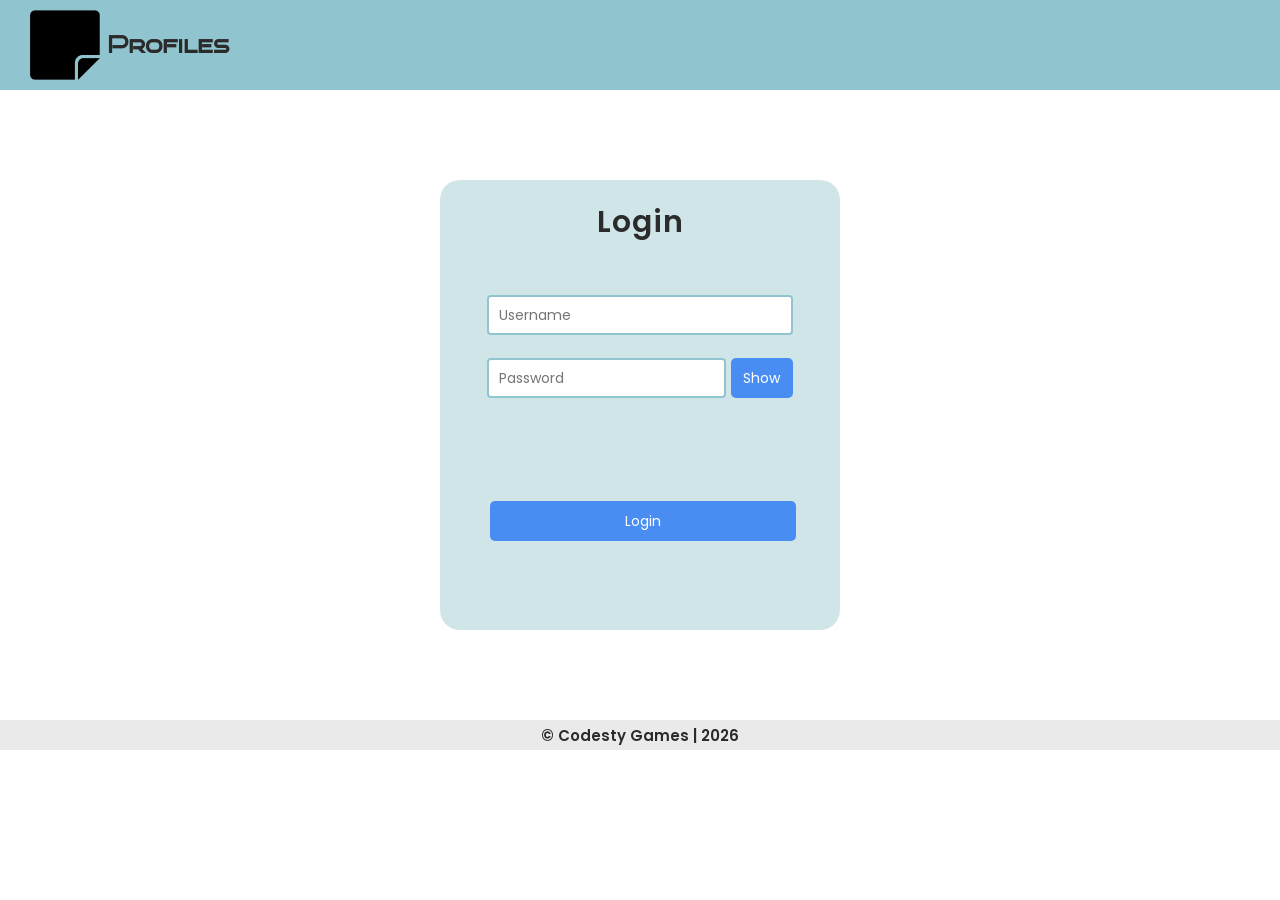
==== index.html @ c5a6ffc6 "All the files copied" ====
<!DOCTYPE html>
<html lang="en">

<head>
	<meta charset="UTF-8" />
	<meta name="viewport" content="width=device-width, initial-scale=1.0" />
	<link rel="shortcut icon" href="./Assets/css/favicon/favicon-32x32.png" type="image/x-icon" />
	<link rel="shortcut icon" href="./Assets/css/favicon/favicon-16x16.png" type="image/x-icon" />
	<link rel="preconnect" href="https://fonts.googleapis.com" />
	<link rel="preconnect" href="https://fonts.gstatic.com" crossorigin />
	<link
		href="https://fonts.googleapis.com/css2?family=Lato:ital,wght@0,100;0,300;0,400;0,700;0,900;1,100;1,300;1,400;1,700;1,900&family=Montserrat:ital,wght@0,100..900;1,100..900&family=Poppins:ital,wght@0,100;0,200;0,300;0,400;0,500;0,600;0,700;0,800;0,900;1,100;1,200;1,300;1,400;1,500;1,600;1,700;1,800;1,900&display=swap"
		rel="stylesheet" />
	<link rel="preconnect" href="https://fonts.googleapis.com" />
	<link rel="preconnect" href="https://fonts.gstatic.com" crossorigin />
	<link href="https://fonts.googleapis.com/css2?family=Bruno+Ace+SC&display=swap" rel="stylesheet" />
	<link rel="stylesheet" href="./Assets/css/styles.css" />
	<script src="./Assets/javascript/components/createElement.js" defer></script>
	<script src="./Assets/javascript/components/loadScript.js" defer></script>
	<script src="./Assets/javascript/components/scripts.js" defer></script>
	<title>Crud Operations in JS</title>
</head>

<body></body>

</html>
---- Assets/css/styles.css ----
* {
  margin: 0;
  padding: 0;
  box-sizing: border-box;
}

html {
  font-size: 62.5%;
}
body {
  scroll-behavior: smooth;
}
:root {
  --primary-font-color: #2b2b2b;
  --sky-blue: #90c5cf;
  --light-grey: #eaeaea;
  --light-sky: #d0e5e8;
  --white-color: #fff;
  --error-color: #a31b1b;
  --btn-green: #31b231;
  --btn-green-hover: #249324;
  --btn-red: #ca2d2d;
  --btn-red-hover: #a31b1b;
  --btn-blue: #498df3;
  --btn-blue-hover: #3170ce;
}
.header {
  width: 100%;
  height: 90px;
  display: flex;
  justify-content: start;
  align-items: center;
  background-color: var(--sky-blue);

  > .navbar {
    display: flex;
    flex-direction: row;
    justify-content: start;
    align-items: center;
    > .logo_container {
      margin-left: 3rem;
      height: 8rem;
      width: 20rem;
      display: flex;
      flex-direction: row;
      justify-content: start;
      align-items: center;
      cursor: pointer;
      > img {
        height: 7rem;
        aspect-ratio: 1;
      }
      > .logo_name {
        font-family: "Bruno Ace SC", sans-serif;
        font-size: 2.3rem;
        margin-left: 0.7rem;
        line-height: 2.4rem;
        color: var(--primary-font-color);
      }
    }
  }
}

/*<<<<<<<<------------- Input section -------------->>>>>>>>>>*/

.data_input_section {
  padding: 4rem 12rem;
  width: 100%;
  flex-direction: row;
  justify-content: center;
  align-items: center;
  display: none;
  > .data_form {
    display: flex;
    flex-direction: row;
    justify-content: center;
    align-items: center;
    column-gap: 1rem;
    width: 100%;
    > .form_profile_picture_container {
      width: 35rem;
      height: 70rem;
      min-width: 35rem;
      background-color: var(--light-sky);
      display: flex;
      flex-direction: column;
      justify-content: space-evenly;
      align-items: center;
      border-radius: 20px;
      -webkit-border-radius: 20px;
      -moz-border-radius: 20px;
      -ms-border-radius: 20px;
      -o-border-radius: 20px;

      > .image_input {
        width: 100%;
        display: flex;
        flex-direction: column;
        justify-content: center;
        align-items: center;
        > input[type="file"] {
          display: none;
        }
        > #img_error {
          font-family: "poppins", sans-serif;
          font-weight: 500;
          font-size: 1.5rem;
          color: var(--error-color);
          display: none;
        }
        > #img_info {
          color: var(--primary-font-color);
          font-family: "poppins", sans-serif;
          font-size: 1.3rem;
          transition: all 0.2s linear;
          -webkit-transition: all 0.2s linear;
          -moz-transition: all 0.2s linear;
          -ms-transition: all 0.2s linear;
          -o-transition: all 0.2s linear;
          opacity: 0;
          background-color: #fff;
          width: 32rem;
          text-align: center;
          border-radius: 1rem;
          -webkit-border-radius: 1rem;
          -moz-border-radius: 1rem;
          -ms-border-radius: 1rem;
          -o-border-radius: 1rem;
          margin-bottom: 1rem;
        }
        > .choose_img_label {
          cursor: pointer;
          background-color: skyblue;
          height: 4rem;
          width: 70%;
          display: flex;
          justify-content: center;
          align-items: center;
          border-radius: 200px;
          -webkit-border-radius: 200px;
          -moz-border-radius: 200px;
          -ms-border-radius: 200px;
          -o-border-radius: 200px;
          color: var(--primary-font-color);
          font-family: "Lato", sans-serif;
          font-size: 2rem;
          font-weight: 500;
          box-shadow: rgba(0, 0, 0, 0.15) 1.95px 1.95px 2.6px;
        }
      }
      > .profile_picture_display_container {
        width: 28rem;
        height: 28rem;
        display: flex;
        justify-content: center;
        align-items: center;
        border-radius: 50%;
        -webkit-border-radius: 50%;
        -moz-border-radius: 50%;
        -ms-border-radius: 50%;
        -o-border-radius: 50%;
        box-shadow: rgba(50, 50, 93, 0.25) 0px 2px 5px -1px,
          rgba(0, 0, 0, 0.3) 0px 1px 3px -1px;
        border: 5px solid var(--sky-blue);
        overflow: hidden;
        > img {
          height: 100%;
          width: 100%;
        }
      }
    }

    > .form_input_content {
      background-color: var(--light-sky);
      border-radius: 20px;
      -webkit-border-radius: 20px;
      -moz-border-radius: 20px;
      -ms-border-radius: 20px;
      -o-border-radius: 20px;
      display: flex;
      flex-direction: column;
      justify-content: space-between;
      align-items: center;
      height: 70rem;
      min-width: calc(100% - 35rem);
      width: calc(100% - 35rem);
      padding: 2rem 4rem;
      > .form_text_content_container {
        margin-top: 2rem;
        width: 100%;
        display: flex;
        flex-direction: row;
        justify-content: space-between;
        column-gap: 4rem;
        > .type_input_container {
          display: flex;
          flex-direction: column;
          width: 60%;
          height: 36rem;
          > .text_form_labels {
            font-family: "poppins", sans-serif;
            font-weight: 400;
            font-size: 2rem;
            color: var(--primary-font-color);
          }
          > .error_msg {
            font-family: "poppins", sans-serif;
            font-weight: 500;
            font-size: 1.5rem;
            color: var(--error-color);
          }
          > .select_user_type {
            display: flex;
            justify-content: center;
            align-items: center;
            width: 30%;
            height: 3rem;
            outline-color: var(--sky-blue);
            border: 2px solid var(--sky-blue);
            font-family: "poppins", sans-serif;
            font-size: 1.4rem;
            padding: 0.4rem 1rem;
            color: var(--primary-font-color);
            margin-bottom: 1.3rem;
            border-radius: 4px;
            -webkit-border-radius: 4px;
            -moz-border-radius: 4px;
            -ms-border-radius: 4px;
            -o-border-radius: 4px;
          }
          > .user_inputs {
            height: 3rem;
            width: 100%;
            outline-color: var(--sky-blue);
            border: 2px solid var(--sky-blue);
            font-family: "poppins", sans-serif;
            font-size: 1.4rem;
            padding: 0.5rem 1rem;
            color: var(--primary-font-color);
            margin-bottom: 1.3rem;
            border-radius: 4px;
            -webkit-border-radius: 4px;
            -moz-border-radius: 4px;
            -ms-border-radius: 4px;
            -o-border-radius: 4px;
          }
        }
        > .type_textArea_container {
          height: 50rem;
          width: calc(100% - 60%);
          display: flex;
          flex-direction: column;
          > .user_bio_input {
            height: 20rem;
            max-height: 20rem;
            width: 100%;
            padding: 1rem 2rem;
            font-family: "poppins", sans-serif;
            font-size: 1.5rem;
            color: var(--primary-font-color);
            font-weight: 500;
            resize: none;
            border-radius: 5px;
            -webkit-border-radius: 5px;
            -moz-border-radius: 5px;
            -ms-border-radius: 5px;
            -o-border-radius: 5px;
            outline-color: var(--sky-blue);
            border: 2px solid var(--sky-blue);
          }
          > .text_form_labels {
            font-family: "poppins", sans-serif;
            font-weight: 400;
            font-size: 2rem;
            color: var(--primary-font-color);
          }
          > .error_msg {
            font-family: "poppins", sans-serif;
            font-weight: 500;
            font-size: 1.5rem;
            color: var(--error-color);
            display: none;
          }
          > .textArea_Info_msg_container {
            width: 100%;
            display: flex;
            justify-content: space-between;
            align-items: center;
            flex-direction: row-reverse;
            > .limit_text {
              display: flex;
              font-family: "poppins", sans-serif;
              font-size: 1.5rem;
              font-weight: 500;
              color: var(--primary-font-color);
            }
            > .limit_exceed_text {
              font-family: "poppins", sans-serif;
              font-size: 1.5rem;
              font-weight: 500;
              color: var(--error-color);
            }
          }
          > .user_type_container {
            margin-top: 1rem;
            width: 100%;
            > .user_type_sub_container {
              width: 100%;
              display: flex;
              flex-direction: column;
              justify-content: space-evenly;
              align-items: start;
              > .choose_user_container {
                display: flex;
                flex-direction: column;
                justify-content: center;
                align-items: start;
                width: 100%;
                > .admin_heading {
                  display: none;
                  font-family: "poppins", sans-serif;
                  font-weight: 400;
                  font-size: 1.7rem;
                  color: var(--primary-font-color);
                  margin-bottom: 1.5rem;
                }
                > .admin_attr_container {
                  width: 100%;
                  display: none;
                  flex-direction: column;
                  > .error_msg {
                    font-family: "poppins", sans-serif;
                    font-weight: 500;
                    font-size: 1.5rem;
                    color: var(--error-color);
                    display: none;
                  }
                  > .admin_label {
                    font-family: "poppins", sans-serif;
                    font-weight: 500;
                    font-size: 1.5rem;
                    color: var(--primary-font-color);
                  }
                  > .admin_input {
                    height: 2.7rem;
                    width: 100%;
                    outline-color: var(--sky-blue);
                    border: 2px solid var(--sky-blue);
                    font-family: "poppins", sans-serif;
                    font-size: 1.4rem;
                    padding: 0.5rem 1rem;
                    color: var(--primary-font-color);
                    margin-bottom: 1.3rem;
                    border-radius: 4px;
                    -webkit-border-radius: 4px;
                    -moz-border-radius: 4px;
                    -ms-border-radius: 4px;
                    -o-border-radius: 4px;
                  }
                }
              }
            }
          }
        }
      }

      > .btns_container {
        width: 100%;
        column-gap: 4rem;
        display: flex;
        flex-direction: row;
        justify-content: center;
        align-items: center;
        margin-bottom: 1rem;
        > .form_btns {
          height: 4rem;
          width: 20%;
          cursor: pointer;
          border-radius: 5px;
          -webkit-border-radius: 5px;
          -moz-border-radius: 5px;
          -ms-border-radius: 5px;
          -o-border-radius: 5px;
          border: none;
          font-family: "poppins", sans-serif;
          font-size: 1.8rem;
          font-weight: 400;
          color: var(--white-color);
          box-shadow: rgba(0, 0, 0, 0.15) 2.4px 2.4px 3.2px;
        }
        > .form_btns:first-child {
          background-color: var(--btn-blue);
          transition: all 0.2s linear;
          -webkit-transition: all 0.2s linear;
          -moz-transition: all 0.2s linear;
          -ms-transition: all 0.2s linear;
          -o-transition: all 0.2s linear;
          &:hover {
            background-color: var(--btn-blue-hover);
          }
        }
        > .form_btns:last-child {
          background-color: var(--btn-green);
          transition: all 0.2s linear;
          -webkit-transition: all 0.2s linear;
          -moz-transition: all 0.2s linear;
          -ms-transition: all 0.2s linear;
          -o-transition: all 0.2s linear;
          &:hover {
            background-color: var(--btn-green-hover);
          }
        }
      }
    }
  }
}
.user_data_section {
  padding: 4rem 12rem;
  width: 100%;
  justify-content: center;
  align-items: center;
  display: none;
  > .user_data_main_container {
    width: 100%;
    display: flex;
    flex-direction: column;
    justify-content: center;
    align-items: center;
    > .user_data_section_heading {
      width: 100%;
      display: flex;
      justify-content: center;
      align-items: center;
      background-color: var(--sky-blue);
      font-family: "poppins", sans-serif;
      font-size: 4rem;
      color: var(--primary-font-color);
    }
    > .user_data_display_container {
      width: 100%;
      display: flex;
      flex-direction: column;
      justify-content: center;
      align-items: center;
      background-color: var(--primary-font-color);
      > .data_headings_container {
        background-color: var(--light-sky);
        width: 100%;
        display: flex;
        flex-direction: row;
        justify-content: space-between;
        > .text_container {
          width: 70%;
          display: flex;
          justify-content: space-evenly;
          align-items: center;
          > .data_heading {
            color: var(--primary-font-color);
            font-family: "poppins", sans-serif;
            font-size: 1.5rem;
            text-align: center;
            padding: 1rem 0;
            border-right: 2px solid var(--primary-font-color);
            text-align: center;
          }
          > .data_heading:not(.data_heading:first-child) {
            width: 30%;
          }
          .data_heading:first-child {
            width: 10%;
          }
        }
        > .actions_container {
          width: 30%;
          display: flex;
          justify-content: center;
          align-items: center;

          > .data_heading {
            color: var(--primary-font-color);
            font-family: "poppins", sans-serif;
            font-size: 1.5rem;
            width: 100%;
            text-align: center;
            padding: 1rem 0;
          }
        }
      }
      .individual_user_data_container {
        position: relative;
        top: 0;
        left: 0;
        background-color: var(--primary-font-color);
        padding-bottom: 0.1rem;
        color: var(--white-color);
        width: 100%;
        display: flex;
        flex-direction: column;
        align-items: center;
        justify-content: flex-start;
        > .empty_msg {
          font-family: "poppins", sans-serif;
          font-size: 2.5rem;
          color: rgb(255, 255, 52);
          display: none;
        }
        > .individual_user_data {
          width: 100%;
          display: flex;
          justify-content: space-between;
          align-items: center;
          > .text_record {
            width: 70%;
            display: flex;
            justify-content: space-evenly;
            align-items: center;

            > .user_profile_data {
              display: flex;
              justify-content: center;
              align-items: center;
              border-right: 2px solid var(--white-color);
              border-bottom: 2px solid var(--white-color);
              color: var(--white-color);
              font-family: "poppins", sans-serif;
              font-size: 1.5rem;
              width: 100%;
              text-align: center;
              padding: 1rem 0;
              max-height: 4rem;
              height: 4rem;
            }
            > .user_profile_data:not(.user_profile_data:first-child) {
              width: 30%;
            }
            > .user_profile_data:first-child {
              > .profile_img_container {
                margin-top: 0.1rem;
                height: 3.6rem;
                aspect-ratio: 1;
                border-radius: 50%;
                background-color: var(--light-sky);
                display: flex;
                justify-content: center;
                align-items: center;
                overflow: hidden;
                -webkit-border-radius: 50%;
                -moz-border-radius: 50%;
                -ms-border-radius: 50%;
                -o-border-radius: 50%;
                > .user_profile_img {
                  max-height: 4rem;
                  height: 4rem;
                  aspect-ratio: 1;
                }
              }
              width: 10%;
            }
          }

          > .profile_btns_container {
            width: 30%;
            display: flex;
            justify-content: space-evenly;
            align-items: center;
            border-bottom: 2px solid var(--white-color);
            max-height: 4rem;
            height: 4rem;
            > .Ops_Buttons {
              display: flex;
              justify-content: center;
              align-items: center;
              height: 3rem;
              width: 8rem;
              border: none;
              color: var(--white-color);
              font-family: "poppins", sans-serif;
              border-radius: 0.5rem;
              -webkit-border-radius: 0.5rem;
              -moz-border-radius: 0.5rem;
              -ms-border-radius: 0.5rem;
              -o-border-radius: 0.5rem;
              cursor: pointer;
              transition: all 0.2s linear;
              -webkit-transition: all 0.2s linear;
              -moz-transition: all 0.2s linear;
              -ms-transition: all 0.2s linear;
              -o-transition: all 0.2s linear;
            }
            > .Ops_Buttons:nth-child(1) {
              background-color: var(--btn-green);
              &:hover {
                background-color: var(--btn-green-hover);
              }
            }
            > .Ops_Buttons:nth-child(2) {
              background-color: var(--btn-blue);
              &:hover {
                background-color: var(--btn-blue-hover);
              }
            }
            > .Ops_Buttons:nth-child(3) {
              background-color: var(--btn-red);
              &:hover {
                background-color: var(--btn-red-hover);
              }
            }
          }
        }
        > .modal_container {
          display: none;
          position: absolute;
          top: 0;
          left: 45rem;
          margin: 2rem 0 4rem;
          width: 40rem;
          background-color: var(--light-sky);
          border-radius: 2rem;
          -webkit-border-radius: 2rem;
          -moz-border-radius: 2rem;
          -ms-border-radius: 2rem;
          -o-border-radius: 2rem;
          > .modal_content_container {
            width: 100%;
            height: 100%;
            display: flex;
            flex-direction: column;
            justify-content: space-between;
            align-items: center;
            > .modal_picture_container {
              width: 100%;
              display: flex;
              justify-content: center;
              align-items: center;
              margin-top: 1rem;
              > .profile_figure_tag {
                height: 10rem;
                width: 10rem;
                background-color: var(--light-sky);
                border-radius: 50%;
                -webkit-border-radius: 50%;
                -moz-border-radius: 50%;
                -ms-border-radius: 50%;
                -o-border-radius: 50%;
                display: flex;
                justify-content: center;
                align-items: center;
                overflow: hidden;
                border: 0.4rem solid var(--sky-blue);
                > img {
                  height: 9rem;
                }
              }
            }
            > .modal_text_content_container {
              width: 100%;
              display: flex;
              flex-direction: column;
              justify-content: flex-start;
              align-items: flex-start;
              padding: 1rem 2rem;
              > .modal_data_headings:not(.modal_data_headings:first-child) {
                margin-top: 1rem;
              }
              > .modal_data_headings {
                font-family: "poppins", sans-serif;
                font-size: 1.7rem;
                color: #0b0668;
                font-weight: 500;
              }
              > .modal_data {
                font-family: "poppins", sans-serif;
                font-size: 1.7rem;
                color: var(--primary-font-color);
                font-weight: 500;
              }
              > .modal_data:last-child {
                background-color: transparent;
                border: none;
                outline-color: transparent;
                width: 100%;
                min-height: 5rem;
                height: 20rem;
                overflow-y: scroll;
                resize: none;
              }
            }
            > .modal_close_btn {
              border: none;
              height: 3rem;
              width: 7rem;
              background-color: var(--btn-red);
              color: var(--white-color);
              font-family: "poppins", sans-serif;
              font-size: 1.7rem;
              font-weight: 500;
              margin-bottom: 1rem;
              border-radius: 0.5rem;
              -webkit-border-radius: 0.5rem;
              -moz-border-radius: 0.5rem;
              -ms-border-radius: 0.5rem;
              -o-border-radius: 0.5rem;
              transition: all 0.2s linear;

              -webkit-transition: all 0.2s linear;
              -moz-transition: all 0.2s linear;
              -ms-transition: all 0.2s linear;
              -o-transition: all 0.2s linear;
              &:hover {
                cursor: pointer;
                background-color: var(--btn-red-hover);
              }
            }
          }
        }
      }
    }
  }
}
/*<<<<<<<<------------- Display section -------------->>>>>>>>>>*/

.footer {
  height: 3rem;
  width: 100%;
  background-color: var(--light-grey);
  display: flex;
  justify-content: center;
  align-items: center;
  > .copy_right {
    font-family: "poppins", sans-serif;
    font-weight: 600;
    font-size: 1.5rem;
    color: var(--primary-font-color);
  }
}
/*<<<<<<<<------------- Login page section -------------->>>>>>>>>>*/
.loginPage_main_container {
  width: 100%;
  height: 63rem;
  display: flex;
  justify-content: center;
  align-items: center;
  > .loginPage_sub_container {
    padding: 2rem 3rem;
    width: 40rem;
    height: 45rem;
    background-color: var(--light-sky);
    border-radius: 20px;
    -webkit-border-radius: 20px;
    -moz-border-radius: 20px;
    -ms-border-radius: 20px;
    -o-border-radius: 20px;
    display: flex;
    flex-direction: column;
    justify-content: space-evenly;
    align-items: center;

    > .login_heading {
      font-family: "poppins", sans-serif;
      font-weight: 600;
      font-size: 3rem;
      letter-spacing: 1px;
      color: var(--primary-font-color);
    }
    > .login_form {
      height: 40rem;
      width: 90%;
      display: flex;
      flex-direction: column;
      align-items: center;
      justify-content: flex-start;
      margin-top: 5rem;
      > .error_msg {
        font-family: "poppins", sans-serif;
        font-weight: 500;
        font-size: 1.5rem;
        color: var(--error-color);
        display: none;
      }
      > .login_input {
        width: 100%;
        height: 4rem;
        outline-color: var(--sky-blue);
        border: 2px solid var(--sky-blue);
        font-family: "poppins", sans-serif;
        font-size: 1.4rem;
        padding: 0.5rem 1rem;
        color: var(--primary-font-color);
        margin-bottom: 1.3rem;
        border-radius: 4px;
        -webkit-border-radius: 4px;
        -moz-border-radius: 4px;
        -ms-border-radius: 4px;
        -o-border-radius: 4px;
      }
      > .password_container {
        margin: 1rem 0;
        width: 100%;
        display: flex;
        flex-direction: row;
        > .login_input {
          width: 80%;
          height: 4rem;
          outline-color: var(--sky-blue);
          border: 2px solid var(--sky-blue);
          font-family: "poppins", sans-serif;
          font-size: 1.4rem;
          padding: 0.5rem 1rem;
          color: var(--primary-font-color);
          margin-bottom: 1.3rem;
          border-radius: 4px;
          -webkit-border-radius: 4px;
          -moz-border-radius: 4px;
          -ms-border-radius: 4px;
          -o-border-radius: 4px;
        }
        > .password_btn {
          margin-left: 5px;
          height: 4rem;
          width: 6.4rem;
          background-color: var(--btn-blue);
          border: none;
          color: var(--white-color);
          font-family: "poppins", sans-serif;
          font-size: 1.4rem;
          font-weight: 400;
          border-radius: 0.5rem;
          -webkit-border-radius: 0.5rem;
          -moz-border-radius: 0.5rem;
          -ms-border-radius: 0.5rem;
          -o-border-radius: 0.5rem;
          transition: all 0.2s linear;
          -webkit-transition: all 0.2s linear;
          -moz-transition: all 0.2s linear;
          -ms-transition: all 0.2s linear;
          -o-transition: all 0.2s linear;
          &:hover {
            cursor: pointer;
            background-color: var(--btn-blue-hover);
          }
        }
      }
      > .login_btn {
        margin-top: 8rem;
        width: 100%;
        margin-left: 5px;
        height: 4rem;
        background-color: var(--btn-blue);
        border: none;
        color: var(--white-color);
        font-family: "poppins", sans-serif;
        font-size: 1.4rem;
        font-weight: 400;
        border-radius: 0.5rem;
        -webkit-border-radius: 0.5rem;
        -moz-border-radius: 0.5rem;
        -ms-border-radius: 0.5rem;
        -o-border-radius: 0.5rem;
        transition: all 0.2s linear;
        -webkit-transition: all 0.2s linear;
        -moz-transition: all 0.2s linear;
        -ms-transition: all 0.2s linear;
        -o-transition: all 0.2s linear;
        &:hover {
          cursor: pointer;
          background-color: var(--btn-blue-hover);
        }
      }
    }
  }
}
/* error message */
.bio_error {
  display: none;
}
.Fname_error {
  display: none;
}
.Lname_error {
  display: none;
}
.address_error {
  display: none;
}
.email_error {
  display: none;
}
.contact_error {
  display: none;
}
.user_admin {
  display: block;
}
.user_admin_password {
  display: block;
}
.userType_error {
  display: block;
}
.invalid_login_Err {
  display: none;
}
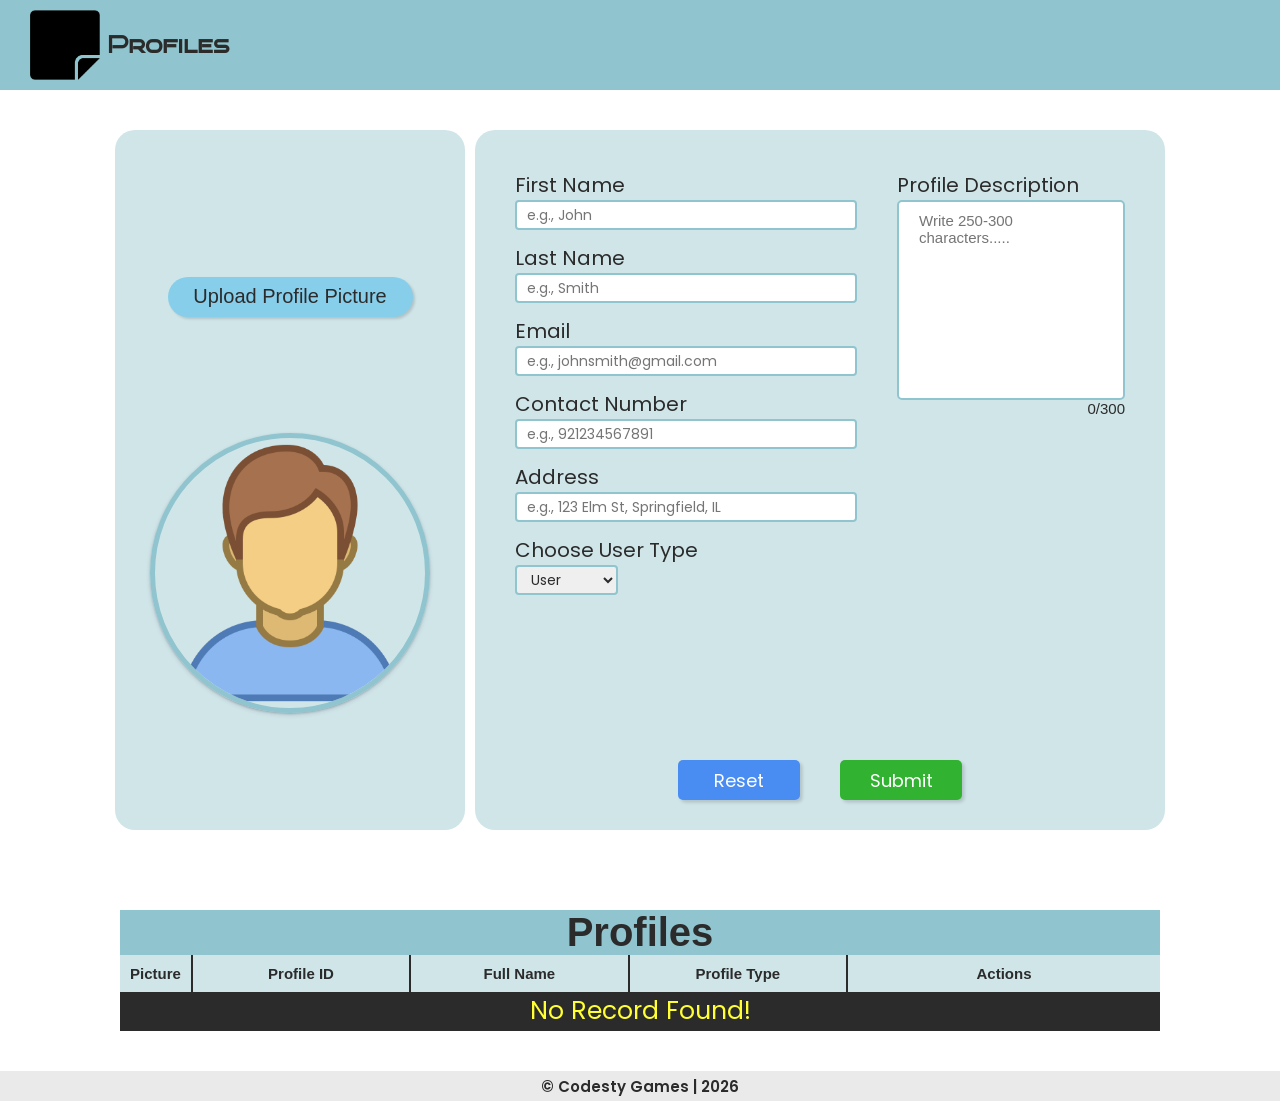
==== commit c81d552b: "login page temporary disabled" ====
--- a/index.html
+++ b/index.html
@@ -15,9 +15,9 @@
 	<link rel="preconnect" href="https://fonts.gstatic.com" crossorigin />
 	<link href="https://fonts.googleapis.com/css2?family=Bruno+Ace+SC&display=swap" rel="stylesheet" />
 	<link rel="stylesheet" href="./Assets/css/styles.css" />
-	<script src="./Assets/javascript/components/createElement.js" defer></script>
-	<script src="./Assets/javascript/components/loadScript.js" defer></script>
-	<script src="./Assets/javascript/components/scripts.js" defer></script>
+	<script src="./Assets/javascript/views/components/createElement.js" defer></script>
+	<script src="./Assets/javascript/views/components/loadScript.js" defer></script>
+	<script src="./Assets/javascript/views/components/scripts.js" defer></script>
 	<title>Crud Operations in JS</title>
 </head>
 
--- a/Assets/css/styles.css
+++ b/Assets/css/styles.css
@@ -69,7 +69,7 @@
   flex-direction: row;
   justify-content: center;
   align-items: center;
-  display: none;
+  display: flex;
   > .data_form {
     display: flex;
     flex-direction: row;
@@ -419,7 +419,7 @@
   width: 100%;
   justify-content: center;
   align-items: center;
-  display: none;
+  display: flex;
   > .user_data_main_container {
     width: 100%;
     display: flex;
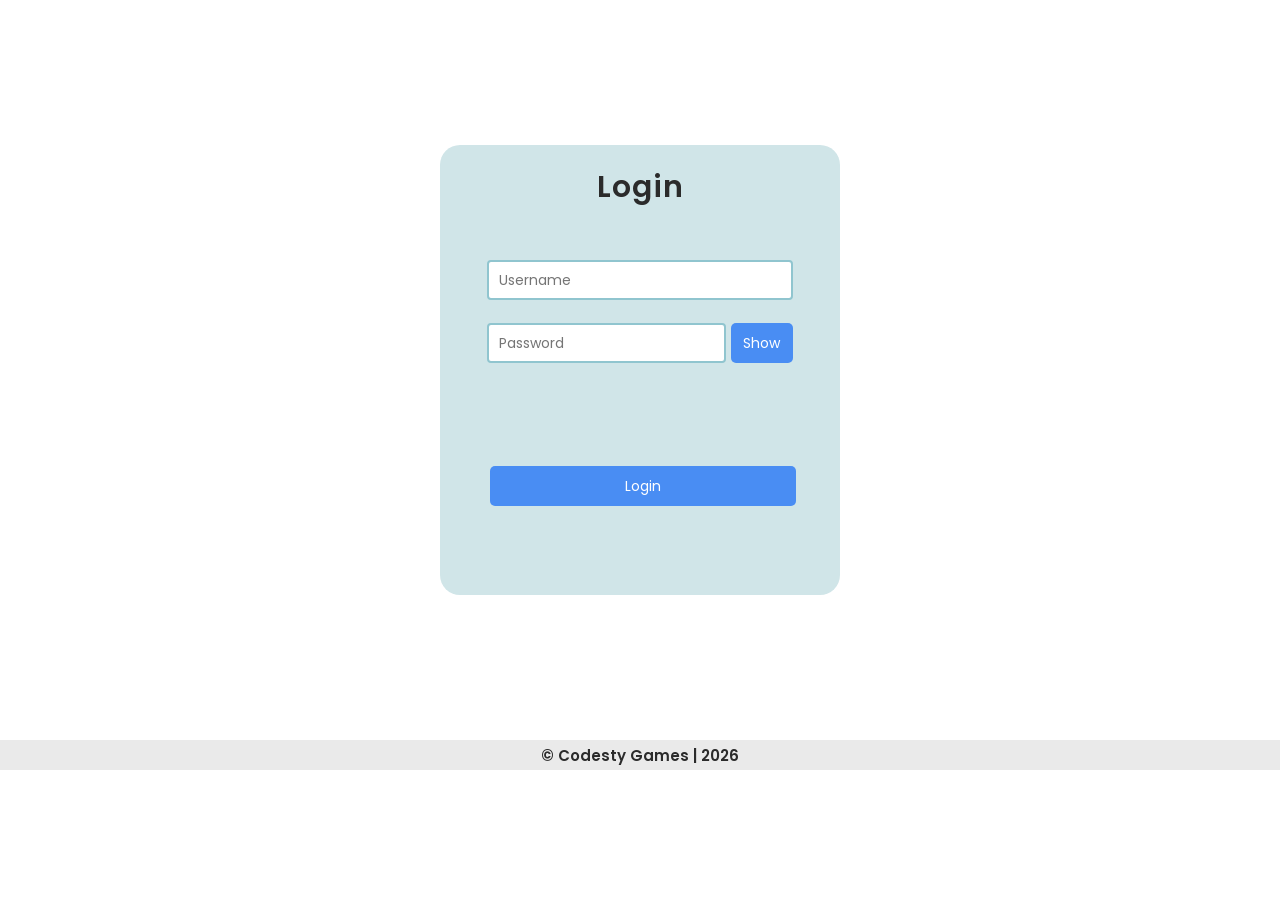
==== commit dcbffef4: "Cookie working except window.onload" ====
--- a/index.html
+++ b/index.html
@@ -21,6 +21,7 @@
 	<title>Crud Operations in JS</title>
 </head>
 
-<body></body>
+<body>
+</body>
 
 </html>
--- a/Assets/css/styles.css
+++ b/Assets/css/styles.css
@@ -27,10 +27,10 @@
 .header {
   width: 100%;
   height: 90px;
-  display: flex;
   justify-content: start;
   align-items: center;
   background-color: var(--sky-blue);
+  display: none;
 
   > .navbar {
     display: flex;
@@ -69,7 +69,7 @@
   flex-direction: row;
   justify-content: center;
   align-items: center;
-  display: flex;
+  display: none;
   > .data_form {
     display: flex;
     flex-direction: row;
@@ -419,7 +419,7 @@
   width: 100%;
   justify-content: center;
   align-items: center;
-  display: flex;
+  display: none;
   > .user_data_main_container {
     width: 100%;
     display: flex;
@@ -736,7 +736,7 @@
 /*<<<<<<<<------------- Login page section -------------->>>>>>>>>>*/
 .loginPage_main_container {
   width: 100%;
-  height: 63rem;
+  height: 74rem;
   display: flex;
   justify-content: center;
   align-items: center;
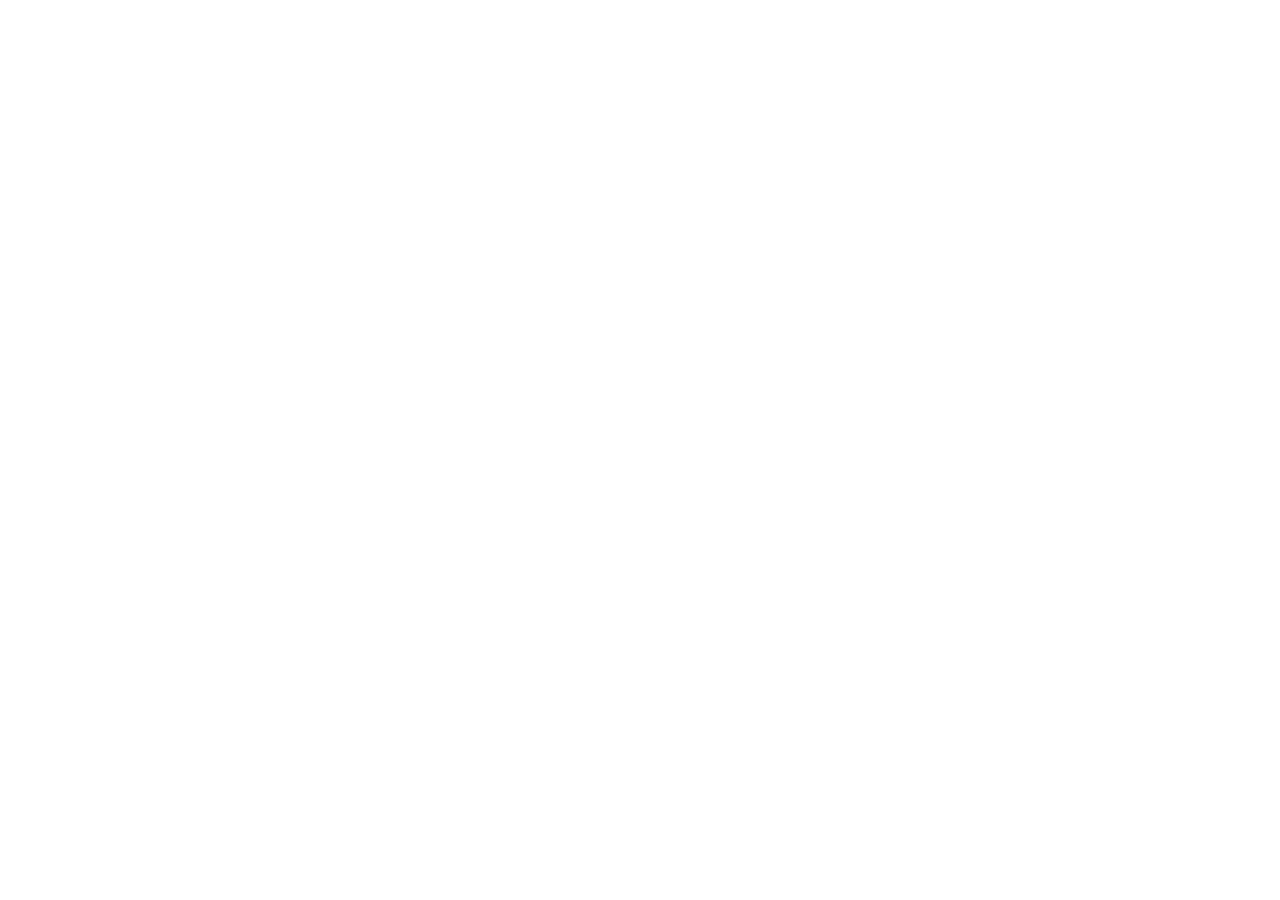
==== commit 81f242d8: "Code cleaned and tabs changed to 4" ====
--- a/index.html
+++ b/index.html
@@ -21,7 +21,6 @@
 	<title>Crud Operations in JS</title>
 </head>
 
-<body>
-</body>
+<body></body>
 
 </html>
--- a/Assets/css/styles.css
+++ b/Assets/css/styles.css
@@ -30,7 +30,7 @@
   justify-content: start;
   align-items: center;
   background-color: var(--sky-blue);
-  display: none;
+  display: flex;
 
   > .navbar {
     display: flex;
@@ -69,7 +69,7 @@
   flex-direction: row;
   justify-content: center;
   align-items: center;
-  display: none;
+  display: flex;
   > .data_form {
     display: flex;
     flex-direction: row;
@@ -419,7 +419,7 @@
   width: 100%;
   justify-content: center;
   align-items: center;
-  display: none;
+  display: flex;
   > .user_data_main_container {
     width: 100%;
     display: flex;
